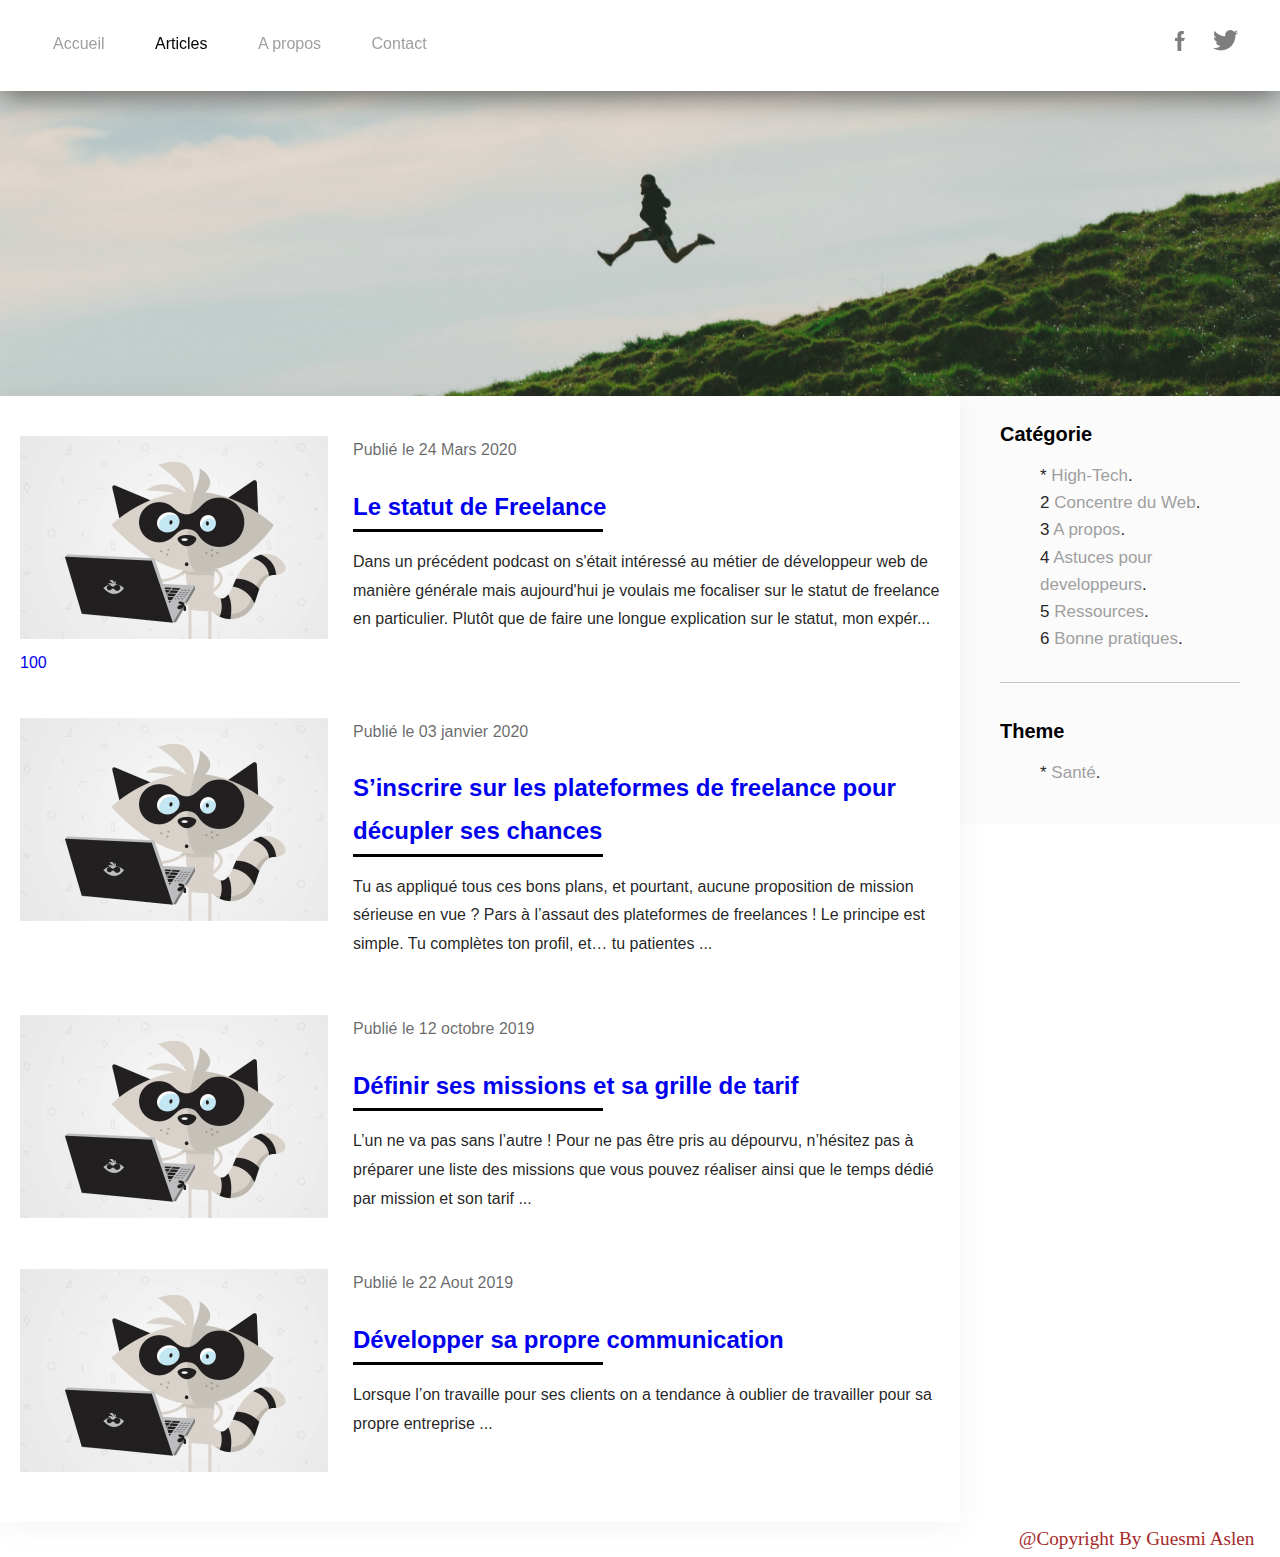
==== index.html @ 44954ded "ajout des articles" ====
<!DOCTYPE html>
<html lang="en">
<head>
    <meta charset="UTF-8">
    <meta name="viewport" content="width=device-width, initial-scale=1.0">
    <title>Mon Blog</title>
    <link rel="stylesheet" href="style.css">
</head>
<body>
    <header class="topbar">
        <nav>
            <a href="index.html">Accueil</a>
            <a href="article.html" class="active">Articles</a>
            <a href="apropos.html">A propos</a>
            <a href="contact.html">Contact</a>
        </nav>
        <div class="social">
            <a href="https://www.facebook.com/photo.php?fbid=1533914810100696&set=a.101925559966302&type=3&theater" title="Facebook"><img src="img/facebook.png" alt="Facebook"></a>
            <a href="https://twitter.com/aSlen_Del_Ca" title="Twitter"><img src="img/twitter.png" alt="Twitter"></a>
        </div>
    </header>

    <div class="banniere"></div>

    <div class="main">
        <article class="article">
            <a href="article.html" class="article-img"> <img src="img/article.jpg" alt="article image"> <span> 100 </span></a> 
           <div class="article-date ">Publié le 24 Mars 2020 </div>
           <div class="article-title"> <a href="article.html"> <h2>Le statut de Freelance </h2></a></div>
           <p>
               Dans un précédent podcast on s'était intéressé au métier de développeur web de manière générale mais aujourd'hui je voulais me focaliser sur le statut de freelance en particulier. Plutôt que de faire une longue explication sur le statut, mon expér...
           </p>
       </article> <article class="article">
        <a href="article.html" class="article-img"> <img src="img/article.jpg" alt="article image"></a>
       <div class="article-date ">Publié le 03 janvier 2020 </div>
       <div class="article-title"> <a href="article2.html"> <h2>S’inscrire sur les plateformes de freelance pour décupler ses chances </h2></a></div>
       <p>
        Tu as appliqué tous ces bons plans, et pourtant, aucune proposition de mission sérieuse en vue ? Pars à l’assaut des plateformes de freelances ! Le principe est simple. Tu complètes ton profil, et… tu patientes ...        
       </p>
   </article> <article class="article">
    <a href="article.html" class="article-img"> <img src="img/article.jpg" alt="article image"></a>
   <div class="article-date ">Publié le 12 octobre 2019 </div>
   <div class="article-title"> <a href="article3.html"> <h2>Définir ses missions et sa grille de tarif </h2></a></div>
   <p>
    L’un ne va pas sans l’autre ! Pour ne pas être pris au dépourvu, n’hésitez pas à préparer une liste des missions que vous pouvez réaliser ainsi que le temps dédié par mission et son tarif ...   </p>
</article> <article class="article">
    <a href="article.html" class="article-img"> <img src="img/article.jpg" alt="article image"></a>
   <div class="article-date ">Publié le 22 Aout 2019 </div>
   <div class="article-title"> <a href="article4.html"> <h2>Développer sa propre communication</h2></a></div>
   <p>
    Lorsque l’on travaille pour ses clients on a tendance à oublier de travailler pour sa propre entreprise ...   </p>
</article>
        
    </div>
    <aside class="aside">
        <h4 class="sidebar-title">Catégorie</h4>
        <ul>
            <li> <a href="index.html">High-Tech</a></li>
            <li> <a href="#">Concentre du Web</a></li>
            <li> <a href="#">A propos</a></li>
            <li> <a href="#">Astuces pour developpeurs</a></li>
            <li> <a href="#">Ressources</a></li>
            <li> <a href="#">Bonne pratiques</a></li>
        </ul>
        <hr>
        <h4 class="sidebar-title">Theme</h4>
        <ul>
            <li> <a href="#">Santé</a></li>
        </ul>
    </aside>
   <footer class="footer">
       @Copyright By Guesmi Aslen
   </footer>
</body>
</html>
---- style.css ----
* {
    box-sizing: border-box; /* prendre tous les padding ainsi que les marges*/ 
}
body {
font-size: 16px;
color: rgba(0, 0, 0, 0.87);
font-family: "Montserrat", sans-serif;
line-height: 1.8;
margin: 0;
}
.topbar {
    background: #FFF;
   position: fixed;
   top: 0;
   left: 0;
   width: 100%;
  padding: 30px;
  z-index: 3;
  box-shadow: 0 3px 30px rgba(0, 0, 0, 0.6);
}
.topbar nav { 
    float: left;

}
.topbar nav a { 
    color: #9F9F9F;
    text-decoration: none;
    font-weight: 500;
    margin: 0 23px;
}
.topbar nav a:hover { 
    color:rgba(0, 0, 0, 1);
}
.topbar nav a.active { 
    color: black;
}
.topbar .social { 
    float: right;

}

.social a { 
   padding: 0 12px;
   opacity: .5;
}
.social a:hover { 
    opacity: 1;
 }
 .banniere{
     background: no-repeat center center / cover url("img/header.jpg");
     height: 396px;
 }
.main { 
    float: left;
    background: #fff;    
    width: calc(100% - 320px);
    position: relative;
    height: auto;
    box-shadow: 0 4px 30px rgba(0, 0, 0, .05) ;
    z-index: 2;
}
.aside { 
    position: relative;
    z-index: 1;
    float: right;
    width: 320px  ;
    background: #FBFBFB;
    padding: 20px 40px;
    font-size: 17px;
}
.sidebar-title { 
    font-size: 20px;
    color: #000;
    margin-top: 15px;
    margin-bottom: 0;
}
.sidebar-title:first-child { 
    margin-top: 0;
}
.sidebar-title +  ul li  { 
    list-style-type: none;
}
.aside a  { 
color: #9F9F9F;
text-decoration: none;
}
.aside a:hover { 
    color: #000;
}
.aside  ul { 
    line-height: 1.6;
    margin-top: 10px;
}
.aside hr { 
    background: #c4c4c4; 
    margin: 30px 0;
    height: 1px;
    border:none;

}
.footer { 
    clear: both;
    float: right;
    margin-right: calc(100% - 98%);
    color: brown;
    font-family: 'Franklin Gothic Medium';
    font-size: larger;
}
.article-img { 
    float: left;
    width: 308px;
    margin-right: 25px;
    position: relative;
}
.article a { 
    text-decoration: none;
}
.article-img img {
    width: 100%;
  height: auto;

}
.article { 
    overflow: hidden;
    margin: 40px 20px;
}
.article-date { 
    font-weight: 300px;
    color: rgba(0, 0, 0, .6);
    margin-bottom: 5px;
}
.article-title-page-article{ 
    padding-left: 20px;
    text-align: center;
}
.article-page > p{ 
    font-size: 15px;
    text-align: center;
   padding-left: 20px;
   background-color: rgb(196, 196, 196,.2);
   border-radius: 40px;
   
}
.article-title::After { 
    content:'';
    display: block;
    background: #000;
    height: 3px;
    width: 250px;
    overflow: hidden;
}
.article-title h2{ 
    margin-bottom: 1px;
}

.aside ul {
     counter-reset: compteurList;
}
.aside li::before { 
        counter-increment: compteurList;
        content: counter(compteurList);
}
.aside li:first-child::before { 
    content:"*";
}
.aside ul li::after { 

    content: ".";
}
.article-img:hover { 
    transform-origin:  right top;
    transform: scale(1.1) rotate(30deg);
}
.article-img + span { 
    background-color: red;
    position: absolute;
    top: 0;
    right: 0;
}
.main-picture { 
    display: flex;
    flex-wrap: wrap;
    flex-direction: row;
    align-items: flex-start;
    align-content: space-between;
    justify-content: space-between;
    margin-left: 20px;
    margin-top: 10px;
}
.main-picture img{ 
    padding:10px;
    width: 361px;
    height: 295px;
    transition: .3s ease-in-out;
    -webkit-transition: .3s ease-in-out;
}
.main-picture img:hover { 
    -webkit-transform: scale(1.3);
	transform: scale(1.3);
}
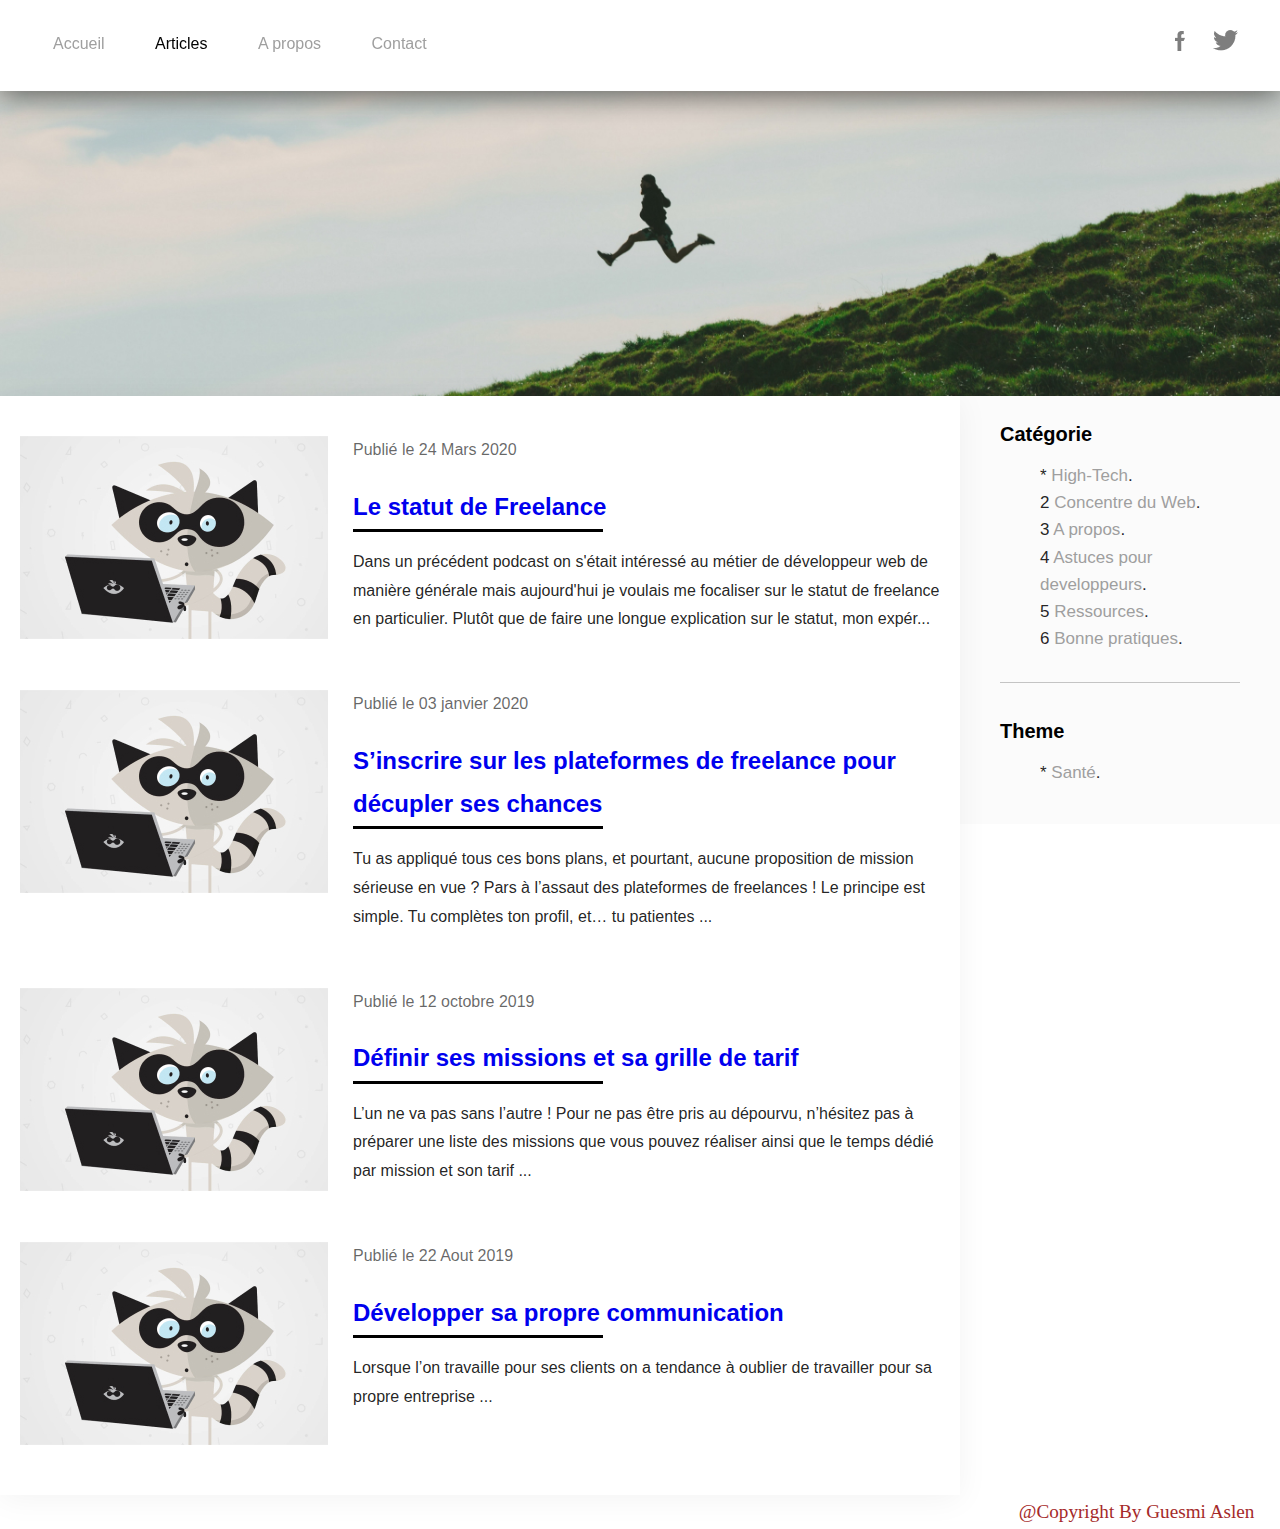
==== commit 24b2c792: "suppression du span 100" ====
--- a/index.html
+++ b/index.html
@@ -24,7 +24,7 @@
 
     <div class="main">
         <article class="article">
-            <a href="article.html" class="article-img"> <img src="img/article.jpg" alt="article image"> <span> 100 </span></a> 
+            <a href="article.html" class="article-img"> <img src="img/article.jpg" alt="article image"> </a> 
            <div class="article-date ">Publié le 24 Mars 2020 </div>
            <div class="article-title"> <a href="article.html"> <h2>Le statut de Freelance </h2></a></div>
            <p>
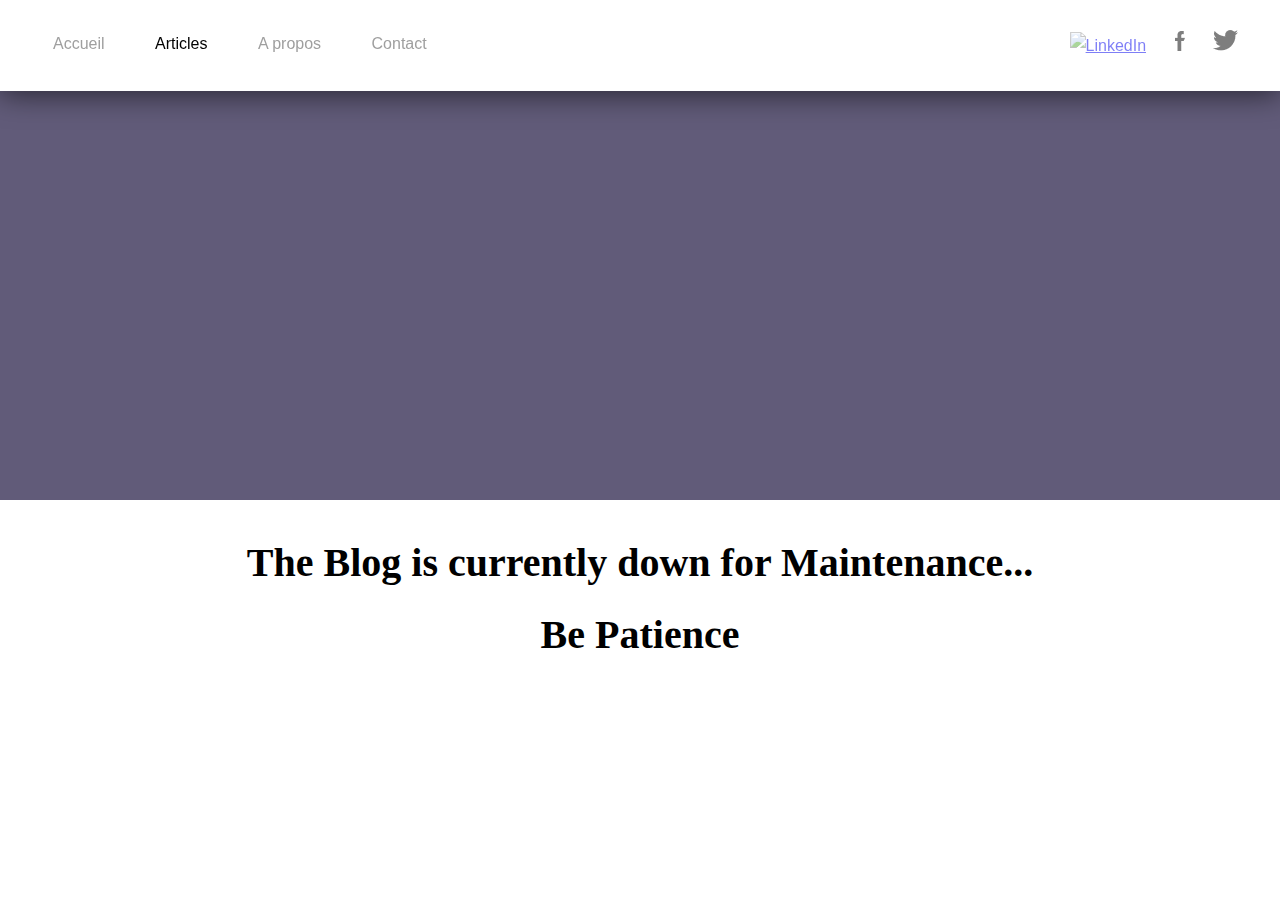
==== commit 454e18e8: "update" ====
--- a/index.html
+++ b/index.html
@@ -4,7 +4,18 @@
     <meta charset="UTF-8">
     <meta name="viewport" content="width=device-width, initial-scale=1.0">
     <title>Mon Blog</title>
-    <link rel="stylesheet" href="style.css">
+    <link rel="stylesheet" href="Update.css">
+    <meta name="viewport" content="width=device-width, initial-scale=1">
+    <!-- Global site tag (gtag.js) - Google Analytics -->
+<script async src="https://www.googletagmanager.com/gtag/js?id=UA-163315143-1"></script>
+<script>
+  window.dataLayer = window.dataLayer || [];
+  function gtag(){dataLayer.push(arguments);}
+  gtag('js', new Date());
+
+  gtag('config', 'UA-163315143-1');
+</script>
+
 </head>
 <body>
     <header class="topbar">
@@ -15,61 +26,17 @@
             <a href="contact.html">Contact</a>
         </nav>
         <div class="social">
+            <a href="https://www.linkedin.com/in/aslen-guesmi-0bb082143/" title="linkedIn"><img src="img/lnk.png" class="linkedinimg" alt="LinkedIn"></a>
             <a href="https://www.facebook.com/photo.php?fbid=1533914810100696&set=a.101925559966302&type=3&theater" title="Facebook"><img src="img/facebook.png" alt="Facebook"></a>
             <a href="https://twitter.com/aSlen_Del_Ca" title="Twitter"><img src="img/twitter.png" alt="Twitter"></a>
         </div>
-    </header>
+    </header>   
 
-    <div class="banniere"></div>
-
-    <div class="main">
-        <article class="article">
-            <a href="article.html" class="article-img"> <img src="img/article.jpg" alt="article image"> </a> 
-           <div class="article-date ">Publié le 24 Mars 2020 </div>
-           <div class="article-title"> <a href="article.html"> <h2>Le statut de Freelance </h2></a></div>
-           <p>
-               Dans un précédent podcast on s'était intéressé au métier de développeur web de manière générale mais aujourd'hui je voulais me focaliser sur le statut de freelance en particulier. Plutôt que de faire une longue explication sur le statut, mon expér...
-           </p>
-       </article> <article class="article">
-        <a href="article.html" class="article-img"> <img src="img/article.jpg" alt="article image"></a>
-       <div class="article-date ">Publié le 03 janvier 2020 </div>
-       <div class="article-title"> <a href="article2.html"> <h2>S’inscrire sur les plateformes de freelance pour décupler ses chances </h2></a></div>
-       <p>
-        Tu as appliqué tous ces bons plans, et pourtant, aucune proposition de mission sérieuse en vue ? Pars à l’assaut des plateformes de freelances ! Le principe est simple. Tu complètes ton profil, et… tu patientes ...        
-       </p>
-   </article> <article class="article">
-    <a href="article.html" class="article-img"> <img src="img/article.jpg" alt="article image"></a>
-   <div class="article-date ">Publié le 12 octobre 2019 </div>
-   <div class="article-title"> <a href="article3.html"> <h2>Définir ses missions et sa grille de tarif </h2></a></div>
-   <p>
-    L’un ne va pas sans l’autre ! Pour ne pas être pris au dépourvu, n’hésitez pas à préparer une liste des missions que vous pouvez réaliser ainsi que le temps dédié par mission et son tarif ...   </p>
-</article> <article class="article">
-    <a href="article.html" class="article-img"> <img src="img/article.jpg" alt="article image"></a>
-   <div class="article-date ">Publié le 22 Aout 2019 </div>
-   <div class="article-title"> <a href="article4.html"> <h2>Développer sa propre communication</h2></a></div>
-   <p>
-    Lorsque l’on travaille pour ses clients on a tendance à oublier de travailler pour sa propre entreprise ...   </p>
-</article>
+    <div class="banniere">
         
     </div>
-    <aside class="aside">
-        <h4 class="sidebar-title">Catégorie</h4>
-        <ul>
-            <li> <a href="index.html">High-Tech</a></li>
-            <li> <a href="#">Concentre du Web</a></li>
-            <li> <a href="#">A propos</a></li>
-            <li> <a href="#">Astuces pour developpeurs</a></li>
-            <li> <a href="#">Ressources</a></li>
-            <li> <a href="#">Bonne pratiques</a></li>
-        </ul>
-        <hr>
-        <h4 class="sidebar-title">Theme</h4>
-        <ul>
-            <li> <a href="#">Santé</a></li>
-        </ul>
-    </aside>
-   <footer class="footer">
-       @Copyright By Guesmi Aslen
-   </footer>
+    <h1 class="messageUpdate"> The Blog is currently down for Maintenance... <br> Be Patience </h1>
+ 
+  
 </body>
 </html>--- a/Update.css
+++ b/Update.css
@@ -0,0 +1,307 @@
+* {
+    box-sizing: border-box; /* prendre tous les padding ainsi que les marges*/ 
+}
+body {
+font-size: 16px;
+color: rgba(0, 0, 0, 0.87);
+font-family: "Montserrat", sans-serif;
+line-height: 1.8;
+margin: 0;
+}
+.topbar {
+    background: #FFF;
+   position: fixed;
+   top: 0;
+   left: 0;
+   width: 100%;
+  padding: 30px;
+  z-index: 3;
+  box-shadow: 0 3px 30px rgba(0, 0, 0, 0.6);
+}
+.topbar nav { 
+    float: left;
+
+}
+.topbar nav a { 
+    color: #9F9F9F;
+    text-decoration: none;
+    font-weight: 500;
+    margin: 0 23px;
+    transition: color s;
+}
+.topbar nav a:hover { 
+    color:rgba(0, 0, 0, 1);
+}
+.topbar nav a.active { 
+    color: black;
+}
+.topbar .social { 
+    float: right;
+
+}
+
+.social a { 
+   padding: 0 12px;
+   opacity: .5;
+}
+.social a:hover { 
+    opacity: 1;
+ }
+ .banniere{
+     background-color: rgba(86, 80, 112, 0.938);
+     height: 500px;
+ }
+ .formulaire { 
+    border: 2px solid black;
+    padding: 40px;
+    font-size: 26px;
+    font-family: Bradley Hand;
+    background: no-repeat right  url("img/background-contact.jpeg");
+    
+}
+@import url(https://fonts.googleapis.com/css?family=Dancing+Script);
+.messageUpdate{ 
+    color: black;
+    font-size: 40px;
+   text-align: center;
+   font-family: 'Dancing Script';
+
+}
+.main { 
+    float: left;
+    background: #fff;    
+    width: calc(100% - 320px);
+    position: relative;
+    height: auto;
+    box-shadow: 0 4px 30px rgba(0, 0, 0, .05) ;
+    z-index: 2;
+}
+.aside { 
+    position: relative;
+    z-index: 1;
+    float: right;
+    width: 320px  ;
+    background: #FBFBFB;
+    padding: 20px 40px;
+    font-size: 17px;
+}
+
+.sidebar-title { 
+    font-size: 20px;
+    color: #000;
+    margin-top: 15px;
+    margin-bottom: 0;
+}
+.sidebar-title:first-child { 
+    margin-top: 0;
+}
+.sidebar-title +  ul li  { 
+    list-style-type: none;
+}
+.aside a  { 
+color: #9F9F9F;
+text-decoration: none;
+}
+.aside a:hover { 
+    color: #000;
+}
+.aside  ul { 
+    line-height: 1.6;
+    margin-top: 10px;
+}
+.aside hr { 
+    background: #c4c4c4; 
+    margin: 30px 0;
+    height: 1px;
+    border:none;
+
+}
+.footer { 
+    clear: both;
+    float: right;
+    margin-right: calc(100% - 98%);
+    color: brown;
+    font-family: 'Franklin Gothic Medium';
+    font-size: larger;
+}
+
+.article a { 
+    text-decoration: none;
+}
+.article-img img {
+    width: 100%;
+  height: auto;
+
+}
+.article { 
+    overflow: hidden;
+    margin: 40px 20px;
+}
+.article-date { 
+    font-weight: 300px;
+    color: rgba(0, 0, 0, .6);
+    margin-bottom: 5px;
+}
+.article-title-page-article{ 
+    padding-left: 20px;
+    text-align: center;
+}
+.article-page > p{ 
+    font-size: 15px;
+    text-align: center;
+   padding-left: 20px;
+   background-color: rgb(196, 196, 196,.2);
+   border-radius: 40px;
+   
+}
+.article-title::After { 
+    content:'';
+    display: block;
+    background: #000;
+    height: 3px;
+    width: 250px;
+    overflow: hidden;
+}
+.article-title h2{ 
+    margin-bottom: 1px;
+}
+
+.aside ul {
+     counter-reset: compteurList;
+}
+.aside li::before { 
+        counter-increment: compteurList;
+        content: counter(compteurList);
+}
+.aside li:first-child::before { 
+    content:"*";
+}
+.aside ul li::after { 
+
+    content: ".";
+}
+.article-img:hover { 
+    transform-origin:  right top;
+    transform: scale(1.1) rotate(30deg);
+    animation-play-state: paused;   
+}
+.article-img + span { 
+    background-color: red;
+    position: absolute;
+    top: 0;
+    right: 0;
+}
+.main-picture { 
+    display: flex;
+    flex-wrap: wrap;
+    flex-direction: row;
+    align-items: flex-start;
+    align-content: space-between;
+    justify-content: space-between;
+    margin-left: 20px;
+    margin-top: 10px;
+}
+ /* image de fond ecran Main*/
+.main-picture img{ 
+    padding:10px;
+    width: 361px;
+    height: 295px;
+    transition: .3s ease-in-out;
+    -webkit-transition: .3s ease-in-out;
+}
+.main-picture img:hover { 
+    -webkit-transform: scale(1.3);
+    transform: scale(1.3);
+    
+}
+.article-img { 
+    float: left;
+    width: 308px;
+    margin-right: 25px;
+    position: relative;
+    animation: anim 3s;
+}
+@keyframes anim { 
+    from {
+        transform: translateY(200px);
+        opacity: 0;
+    }
+    to 
+    { 
+        transform: translateY(0);
+        opacity: 1;
+    }
+}
+
+
+.container-formulaire { 
+   text-align: center;
+}
+
+#story{ 
+    padding: 10px;
+    line-height: 1.5;
+    border-radius: 5px;
+    border: 1px solid #ccc;
+    box-shadow: 1px 1px 1px #999;
+    width: 40%;
+}
+
+#storyS {
+    padding: 10px;
+    line-height: 1.5;
+    border-radius: 5px;
+    border: 1px solid #ccc;
+    box-shadow: 1px 1px 1px #999;   
+    width: 200px;
+    text-align: center;
+}
+.formulaire  input { 
+    border: 1px solid grey      ;
+    width: 300px;
+    height: 20px;
+    border-color:black;
+    box-shadow: 1px 1px 1px #999;
+}
+
+.btn_send { 
+    background-color: rgb(8, 111, 124);
+    border: none;
+    color: white;
+    padding: 16px 32px;
+    text-decoration: none;
+    margin: 4px 2px;
+    cursor: pointer;
+}
+
+.aside-apropos{
+    position: relative;
+    z-index: 2;
+    float: right;
+    width: 220px;
+    height: 1100px;
+    background: rgb(236, 236, 236);
+    padding: 20px 40px;
+    font-size: 17px;
+}
+.nav-apropos{
+    position: relative;
+    height: 1100px;
+    z-index: 3;
+    float: left;
+    width: 320px;
+    background: rgb(236, 236, 236);
+    padding: 20px 40px;
+    font-size: 17px;
+}
+.main-apropos{ 
+    position: relative;
+    display: block;
+    background-color: grey;
+    height: 1100px;
+    width: 1121px;
+    z-index: 1;
+}
+.linkedinimg{ 
+    height: 22px;
+}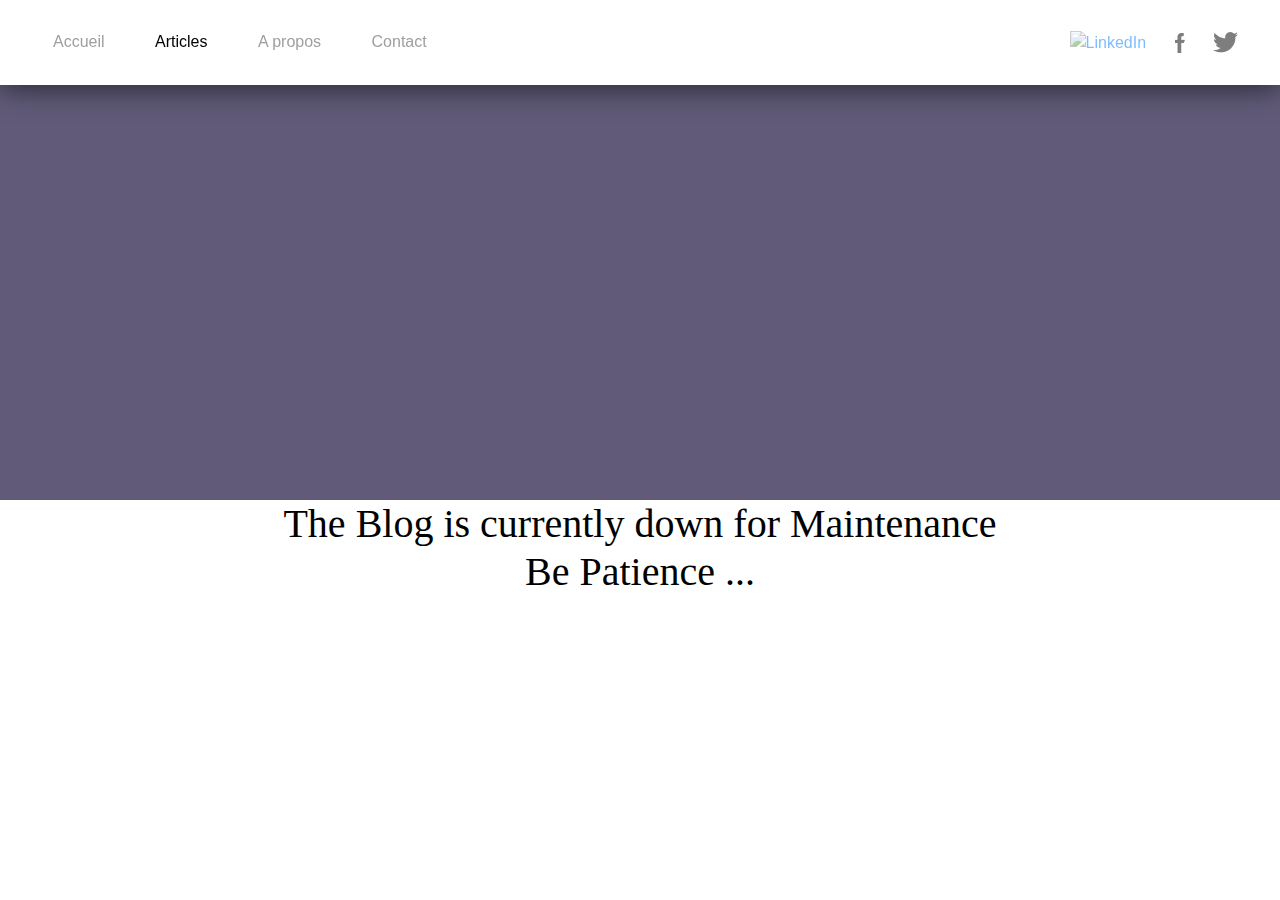
==== commit e583d0bb: "push btn contact" ====
--- a/index.html
+++ b/index.html
@@ -8,6 +8,7 @@
     <meta name="viewport" content="width=device-width, initial-scale=1">
     <!-- Global site tag (gtag.js) - Google Analytics -->
 <script async src="https://www.googletagmanager.com/gtag/js?id=UA-163315143-1"></script>
+<link rel="stylesheet" href="https://stackpath.bootstrapcdn.com/bootstrap/4.3.1/css/bootstrap.min.css" integrity="sha384-ggOyR0iXCbMQv3Xipma34MD+dH/1fQ784/j6cY/iJTQUOhcWr7x9JvoRxT2MZw1T" crossorigin="anonymous">
 <script>
   window.dataLayer = window.dataLayer || [];
   function gtag(){dataLayer.push(arguments);}
@@ -20,10 +21,10 @@
 <body>
     <header class="topbar">
         <nav>
-            <a href="index.html">Accueil</a>
-            <a href="article.html" class="active">Articles</a>
-            <a href="apropos.html">A propos</a>
-            <a href="contact.html">Contact</a>
+            <a href="#">Accueil</a>
+            <a href="#" class="active">Articles</a>
+            <a href="#">A propos</a>
+            <a href="#">Contact</a>
         </nav>
         <div class="social">
             <a href="https://www.linkedin.com/in/aslen-guesmi-0bb082143/" title="linkedIn"><img src="img/lnk.png" class="linkedinimg" alt="LinkedIn"></a>
@@ -33,10 +34,17 @@
     </header>   
 
     <div class="banniere">
-        
+        <div class="container">
+            
+                <div class="col-lg-4 offset-lg-2">
+                    <img class="maintenance_picture" src="img/maintenance.jpg" alt="Maintenance Blog">
+                </div>
+            
+        </div>
+       
     </div>
-    <h1 class="messageUpdate"> The Blog is currently down for Maintenance... <br> Be Patience </h1>
+    <h1 class="messageUpdate" > The Blog is currently down for Maintenance <br> Be Patience ... </h1>
  
   
-</body>
+</body> 
 </html>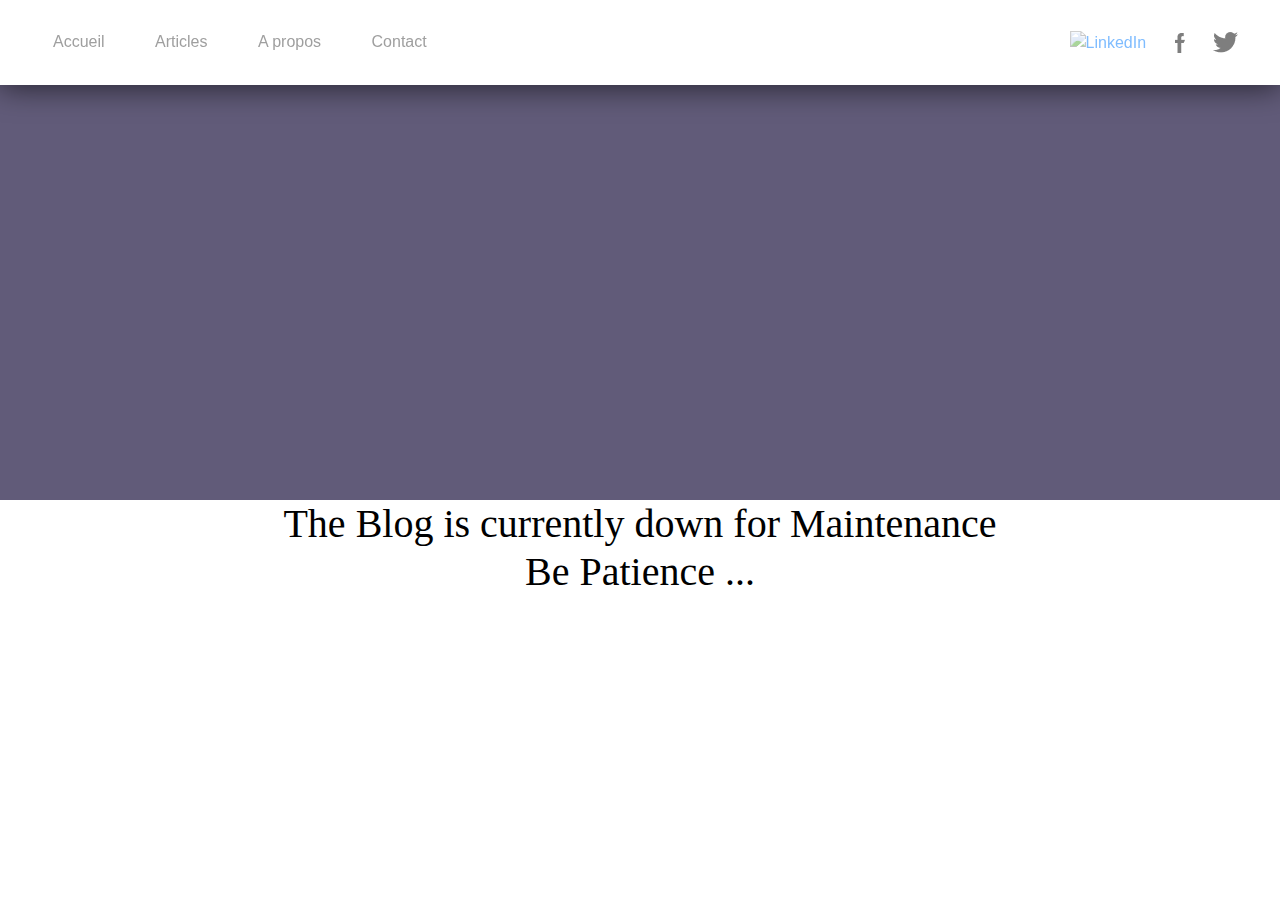
==== commit 8437d545: "push update list of country contact.html" ====
--- a/index.html
+++ b/index.html
@@ -22,7 +22,7 @@
     <header class="topbar">
         <nav>
             <a href="#">Accueil</a>
-            <a href="#" class="active">Articles</a>
+            <a href="#">Articles</a>
             <a href="#">A propos</a>
             <a href="#">Contact</a>
         </nav>
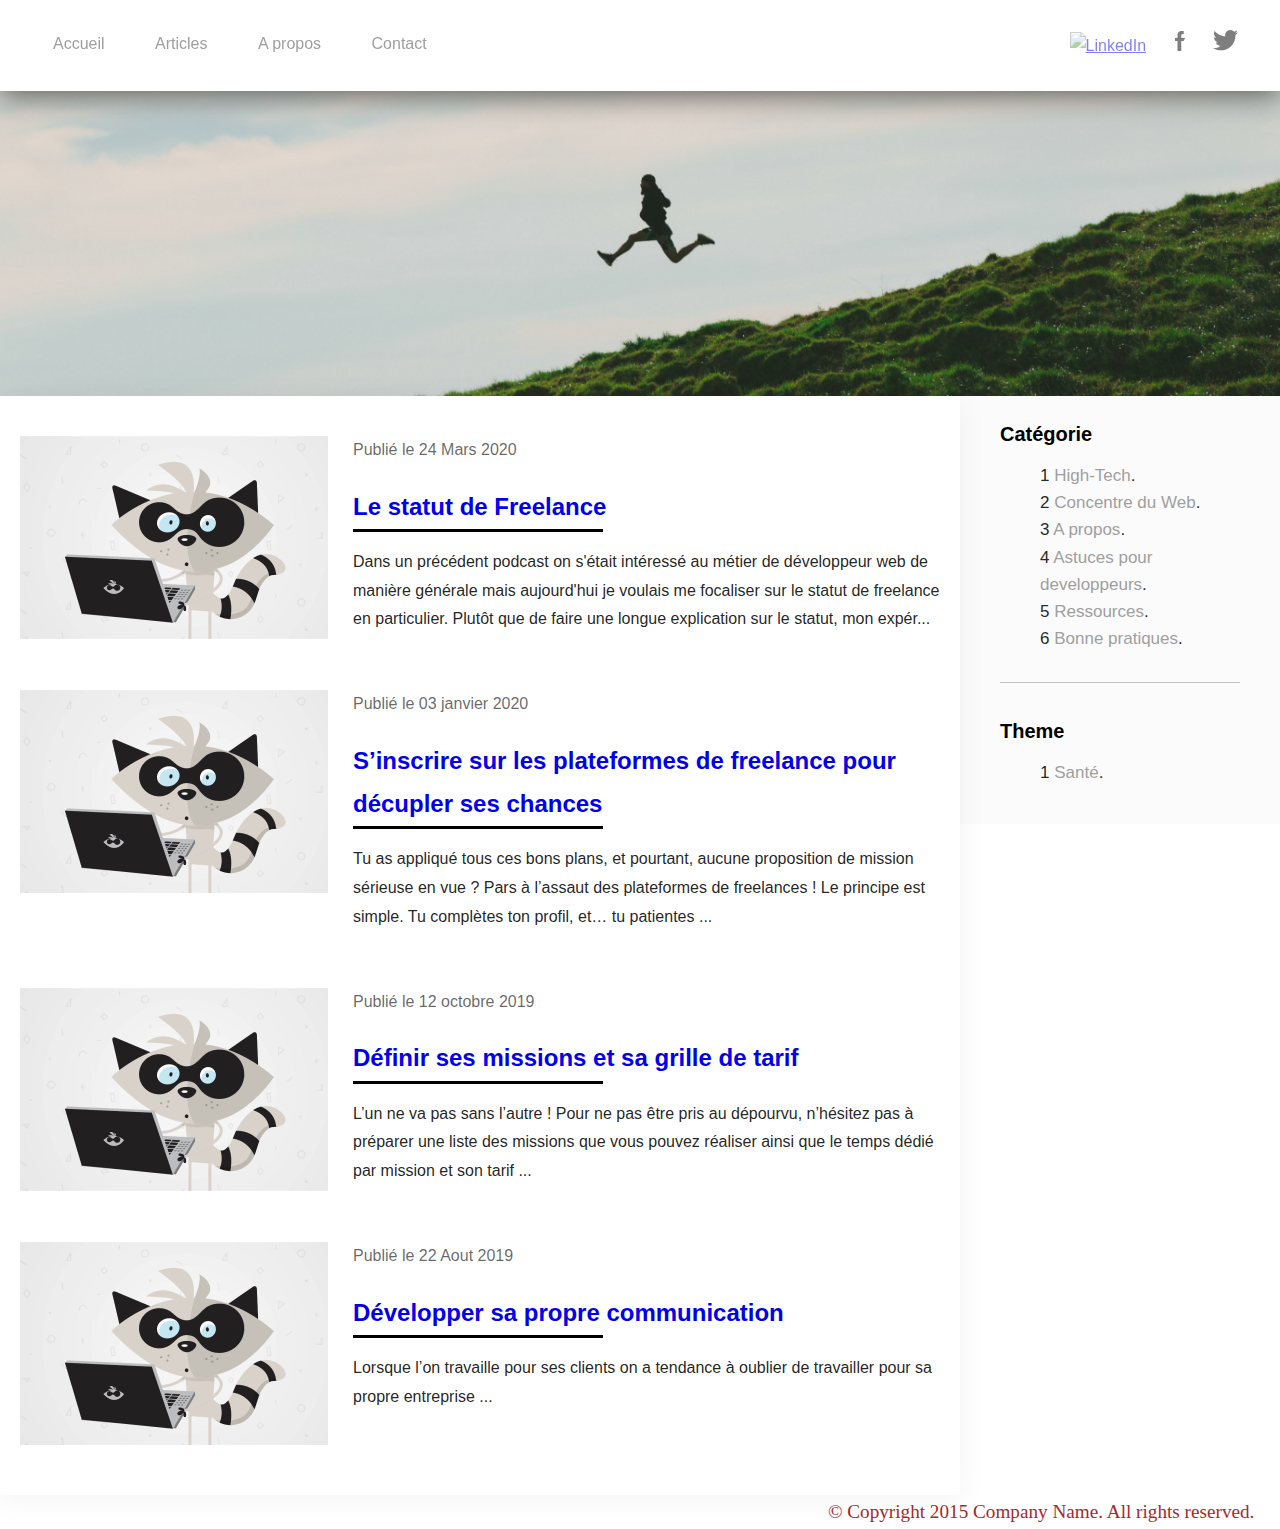
==== commit f174b0f8: "online" ====
--- a/index.html
+++ b/index.html
@@ -4,11 +4,10 @@
     <meta charset="UTF-8">
     <meta name="viewport" content="width=device-width, initial-scale=1.0">
     <title>Mon Blog</title>
-    <link rel="stylesheet" href="Update.css">
+    <link rel="stylesheet" href="style.css">
     <meta name="viewport" content="width=device-width, initial-scale=1">
     <!-- Global site tag (gtag.js) - Google Analytics -->
 <script async src="https://www.googletagmanager.com/gtag/js?id=UA-163315143-1"></script>
-<link rel="stylesheet" href="https://stackpath.bootstrapcdn.com/bootstrap/4.3.1/css/bootstrap.min.css" integrity="sha384-ggOyR0iXCbMQv3Xipma34MD+dH/1fQ784/j6cY/iJTQUOhcWr7x9JvoRxT2MZw1T" crossorigin="anonymous">
 <script>
   window.dataLayer = window.dataLayer || [];
   function gtag(){dataLayer.push(arguments);}
@@ -21,10 +20,10 @@
 <body>
     <header class="topbar">
         <nav>
-            <a href="#">Accueil</a>
-            <a href="#">Articles</a>
-            <a href="#">A propos</a>
-            <a href="#">Contact</a>
+            <a href="index.html">Accueil</a>
+            <a href="article.html">Articles</a>
+            <a href="apropos.html">A propos</a>
+            <a href="contact.html">Contact</a>
         </nav>
         <div class="social">
             <a href="https://www.linkedin.com/in/aslen-guesmi-0bb082143/" title="linkedIn"><img src="img/lnk.png" class="linkedinimg" alt="LinkedIn"></a>
@@ -33,18 +32,56 @@
         </div>
     </header>   
 
-    <div class="banniere">
-        <div class="container">
-            
-                <div class="col-lg-4 offset-lg-2">
-                    <img class="maintenance_picture" src="img/maintenance.jpg" alt="Maintenance Blog">
-                </div>
-            
-        </div>
-       
+    <div class="banniere"></div>
+
+    <div class="main">
+        <article class="article">
+            <a href="article.html" class="article-img"> <img src="img/article.jpg" alt="article image">  </a> 
+           <div class="article-date ">Publié le 24 Mars 2020 </div>
+           <div class="article-title"> <a href="article.html"> <h2>Le statut de Freelance </h2></a></div>
+           <p>
+               Dans un précédent podcast on s'était intéressé au métier de développeur web de manière générale mais aujourd'hui je voulais me focaliser sur le statut de freelance en particulier. Plutôt que de faire une longue explication sur le statut, mon expér...
+           </p>
+       </article> <article class="article">
+        <a href="article.html" class="article-img"> <img src="img/article.jpg" alt="article image"></a>
+       <div class="article-date ">Publié le 03 janvier 2020 </div>
+       <div class="article-title"> <a href="article2.html"> <h2>S’inscrire sur les plateformes de freelance pour décupler ses chances </h2></a></div>
+       <p>
+        Tu as appliqué tous ces bons plans, et pourtant, aucune proposition de mission sérieuse en vue ? Pars à l’assaut des plateformes de freelances ! Le principe est simple. Tu complètes ton profil, et… tu patientes ...        
+       </p>
+   </article> <article class="article">
+    <a href="article.html" class="article-img"> <img src="img/article.jpg" alt="article image"></a>
+   <div class="article-date ">Publié le 12 octobre 2019 </div>
+   <div class="article-title"> <a href="article3.html"> <h2>Définir ses missions et sa grille de tarif </h2></a></div>
+   <p>
+    L’un ne va pas sans l’autre ! Pour ne pas être pris au dépourvu, n’hésitez pas à préparer une liste des missions que vous pouvez réaliser ainsi que le temps dédié par mission et son tarif ...   </p>
+</article> <article class="article">
+    <a href="article.html" class="article-img"> <img src="img/article.jpg" alt="article image"></a>
+   <div class="article-date ">Publié le 22 Aout 2019 </div>
+   <div class="article-title"> <a href="article4.html"> <h2>Développer sa propre communication</h2></a></div>
+   <p>
+    Lorsque l’on travaille pour ses clients on a tendance à oublier de travailler pour sa propre entreprise ...   </p>
+</article>
+        
     </div>
-    <h1 class="messageUpdate" > The Blog is currently down for Maintenance <br> Be Patience ... </h1>
- 
-  
-</body> 
+    <aside class="aside">
+        <h4 class="sidebar-title">Catégorie</h4>
+        <ul>
+            <li> <a href="index.html">High-Tech</a></li>
+            <li> <a href="#">Concentre du Web</a></li>
+            <li> <a href="#">A propos</a></li>
+            <li> <a href="#">Astuces pour developpeurs</a></li>
+            <li> <a href="#">Ressources</a></li>
+            <li> <a href="#">Bonne pratiques</a></li>
+        </ul>
+        <hr>
+        <h4 class="sidebar-title">Theme</h4>
+        <ul>
+            <li> <a href="#">Santé</a></li>
+        </ul>
+    </aside>
+   <footer class="footer">
+    © Copyright 2015 Company Name. All rights reserved.
+   </footer>
+</body>
 </html>--- a/style.css
+++ b/style.css
@@ -0,0 +1,299 @@
+* {
+    box-sizing: border-box; /* prendre tous les padding ainsi que les marges*/ 
+}
+body {
+font-size: 16px;
+color: rgba(0, 0, 0, 0.87);
+font-family: "Montserrat", sans-serif;
+line-height: 1.8;
+margin: 0;
+}
+.topbar {
+    background: #FFF;
+   position: fixed;
+   top: 0;
+   left: 0;
+   width: 100%;
+  padding: 30px;
+  z-index: 3;
+  box-shadow: 0 3px 30px rgba(0, 0, 0, 0.6);
+}
+.topbar nav { 
+    float: left;
+
+}
+.topbar nav a { 
+    color: #9F9F9F;
+    text-decoration: none;
+    font-weight: 500;
+    margin: 0 23px;
+    transition: color s;
+}
+.topbar nav a:hover { 
+    color:rgba(0, 0, 0, 1);
+}
+
+.topbar .social { 
+    float: right;
+
+}
+
+.social a { 
+   padding: 0 12px;
+   opacity: .5;
+}
+.social a:hover { 
+    opacity: 1;
+ }
+ .banniere{
+     background: no-repeat center center / cover url("img/header.jpg");
+     height: 396px;
+ }
+ .formulaire { 
+    border: 2px solid black;
+    padding: 40px;
+    font-size: 26px;
+    font-family: Bradley Hand;
+    background: no-repeat right  url("img/background-contact.jpeg");
+    
+}
+.main { 
+    float: left;
+    background: #fff;    
+    width: calc(100% - 320px);
+    position: relative;
+    height: auto;
+    box-shadow: 0 4px 30px rgba(0, 0, 0, .05) ;
+    z-index: 2;
+}
+.aside { 
+    position: relative;
+    z-index: 1;
+    float: right;
+    width: 320px  ;
+    background: #FBFBFB;
+    padding: 20px 40px;
+    font-size: 17px;
+}
+
+.sidebar-title { 
+    font-size: 20px;
+    color: #000;
+    margin-top: 15px;
+    margin-bottom: 0;
+}
+.sidebar-title:first-child { 
+    margin-top: 0;
+}
+.sidebar-title +  ul li  { 
+    list-style-type: none;
+}
+.aside a  { 
+color: #9F9F9F;
+text-decoration: none;
+}
+.aside a:hover { 
+    color: #000;
+}
+.aside  ul { 
+    line-height: 1.6;
+    margin-top: 10px;
+}
+.aside hr { 
+    background: #c4c4c4; 
+    margin: 30px 0;
+    height: 1px;
+    border:none;
+
+}
+.footer { 
+    clear: both;
+    float: right;
+    margin-right: calc(100% - 98%);
+    color: brown;
+    font-family: 'Franklin Gothic Medium';
+    font-size: larger;
+}
+
+.article a { 
+    text-decoration: none;
+}
+.article-img img {
+    width: 100%;
+  height: auto;
+
+}
+.article { 
+    overflow: hidden;
+    margin: 40px 20px;
+}
+.article-date { 
+    font-weight: 300px;
+    color: rgba(0, 0, 0, .6);
+    margin-bottom: 5px;
+}
+.article-title-page-article{ 
+    padding-left: 20px;
+    text-align: center;
+}
+.article-page > p{ 
+    font-size: 15px;
+    text-align: center;
+   padding-left: 20px;
+   background-color: rgb(196, 196, 196,.2);
+   border-radius: 40px;
+   
+}
+.article-title::After { 
+    content:'';
+    display: block;
+    background: #000;
+    height: 3px;
+    width: 250px;
+    overflow: hidden;
+}
+.article-title h2{ 
+    margin-bottom: 1px;
+}
+
+.aside ul {
+     counter-reset: compteurList;
+}
+.aside li::before { 
+        counter-increment: compteurList;
+        content: counter(compteurList);
+}
+
+.aside ul li::after { 
+
+    content: ".";
+}
+.article-img:hover { 
+    transform-origin:  right top;
+    transform: scale(1.1) rotate(30deg);
+    animation-play-state: paused;   
+}
+.article-img + span { 
+    background-color: red;
+    position: absolute;
+    top: 0;
+    right: 0;
+}
+.main-picture { 
+    display: flex;
+    flex-wrap: wrap;
+    flex-direction: row;
+    align-items: flex-start;
+    align-content: space-between;
+    justify-content: space-between;
+    margin-left: 20px;
+    margin-top: 10px;
+}
+ /* image de fond ecran Main*/
+.main-picture img{ 
+    padding:10px;
+    width: 361px;
+    height: 295px;
+    transition: .3s ease-in-out;
+    -webkit-transition: .3s ease-in-out;
+}
+.main-picture img:hover { 
+    -webkit-transform: scale(1.3);
+    transform: scale(1.3);
+    
+}
+.article-img { 
+    float: left;
+    width: 308px;
+    margin-right: 25px;
+    position: relative;
+    animation: anim 3s;
+}
+@keyframes anim { 
+    from {
+        transform: translateY(200px);
+        opacity: 0;
+    }
+    to 
+    { 
+        transform: translateY(0);
+        opacity: 1;
+    }
+}
+
+
+.container-formulaire { 
+   text-align: center;
+}
+
+#story{ 
+    padding: 10px;
+    line-height: 1.5;
+    border-radius: 5px;
+    border: 1px solid #ccc;
+    box-shadow: 1px 1px 1px #999;
+    width: 40%;
+}
+
+#storyS {
+    padding: 10px;
+    line-height: 1.5;
+    border-radius: 5px;
+    border: 1px solid #ccc;
+    box-shadow: 1px 1px 1px #999;   
+    width: 200px;
+    text-align: center;
+}
+.formulaire  input { 
+    border: 1px solid grey      ;
+    width: 300px;
+    height: 20px;
+    border-color:black;
+    box-shadow: 1px 1px 1px #999;
+}
+
+.btn_send { 
+    background-color: rgb(8, 111, 124);
+    border: none;
+    color: white;
+    padding: 16px 32px;
+    text-decoration: none;
+    margin: 4px 2px;
+    cursor: pointer;
+    border-radius: 25px;
+}
+
+.aside-apropos{
+    position: relative;
+    z-index: 2;
+    float: right;
+    width: 220px;
+    height: 1100px;
+    background: rgb(236, 236, 236);
+    padding: 20px 40px;
+    font-size: 17px;
+}
+.nav-apropos{
+    position: relative;
+    height: 1100px;
+    z-index: 3;
+    float: left;
+    width: 320px;
+    background: rgb(236, 236, 236);
+    padding: 20px 40px;
+    font-size: 17px;
+}
+.main-apropos{ 
+    position: relative;
+    display: block;
+    background-color: grey;
+    height: 1100px;
+    width: 1121px;
+    z-index: 1;
+}
+.linkedinimg{ 
+    height: 22px;
+}
+.articles{
+    flex-wrap: wrap;
+}